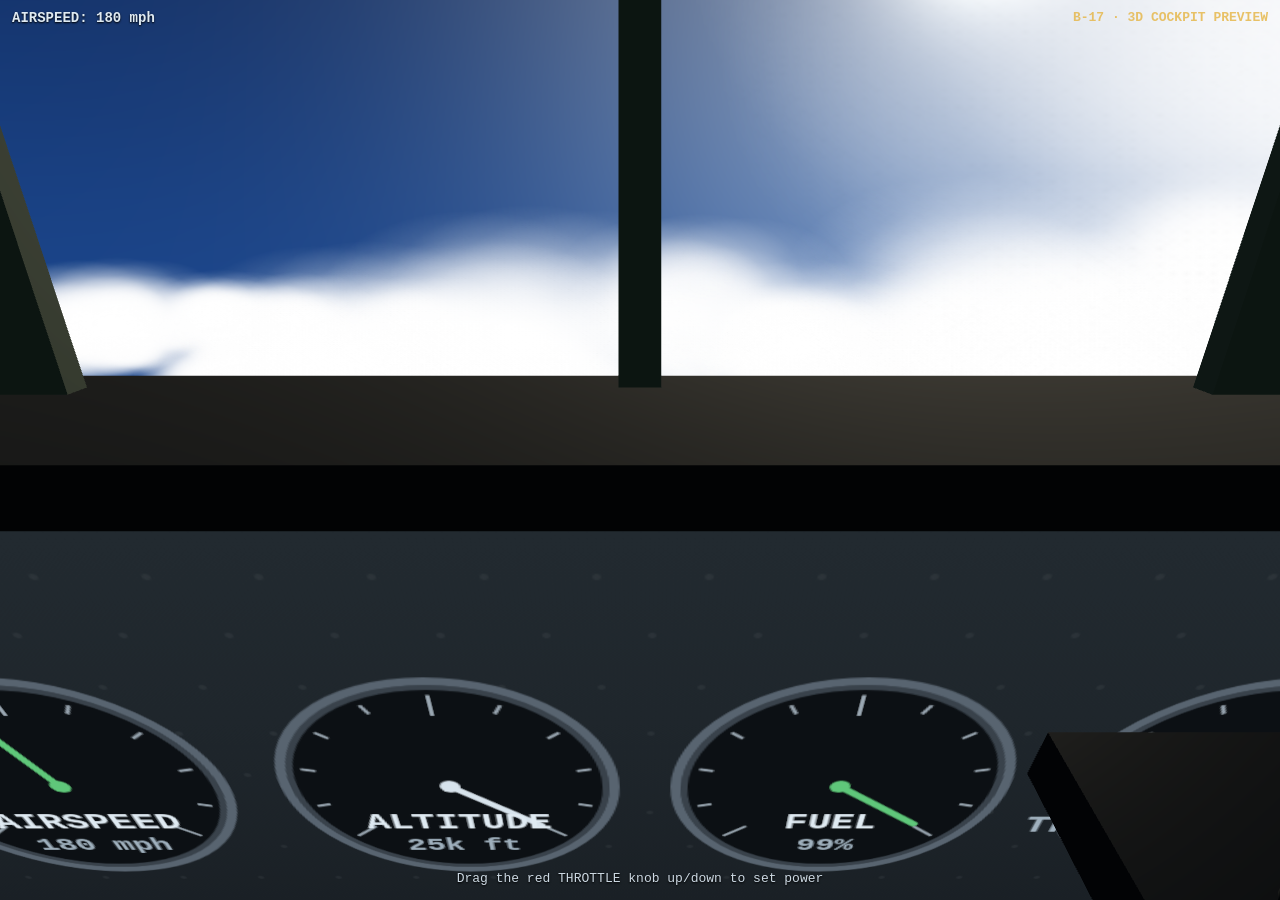
==== 3d.html @ 1aea3a95 "Begin 3D conversion: Three.js engine, atmospheric sky/clouds, 3D cockpit preview First milestone of " ====
<!DOCTYPE html>
<html lang="en">
<head>
  <meta charset="UTF-8" />
  <meta name="viewport" content="width=device-width, initial-scale=1.0, maximum-scale=1.0, user-scalable=no, viewport-fit=cover" />
  <title>B-17 — 3D Cockpit Preview</title>
  <style>
    html, body { margin: 0; height: 100%; overflow: hidden; background: #000; touch-action: none; font-family: "Courier New", monospace; }
    #c { display: block; width: 100vw; height: 100vh; }
    #hud { position: fixed; left: 12px; top: 10px; color: #dfeaf2; text-shadow: 0 1px 2px #000; font-weight: bold; font-size: 14px; }
    #hint { position: fixed; left: 0; right: 0; bottom: 14px; text-align: center; color: #cdd9e3; text-shadow: 0 1px 2px #000; font-size: 13px; }
    #tag { position: fixed; right: 12px; top: 10px; color: #e6b84d; font-weight: bold; font-size: 13px; opacity: .85; }
  </style>
  <script type="importmap">
  { "imports": { "three": "./vendor/three.module.min.js" } }
  </script>
</head>
<body>
  <canvas id="c"></canvas>
  <div id="hud">AIRSPEED: <span id="spd">180 mph</span></div>
  <div id="tag">B-17 · 3D COCKPIT PREVIEW</div>
  <div id="hint">Drag the red THROTTLE knob up/down to set power</div>
  <script type="module" src="./js/g3d/main3d.js"></script>
</body>
</html>
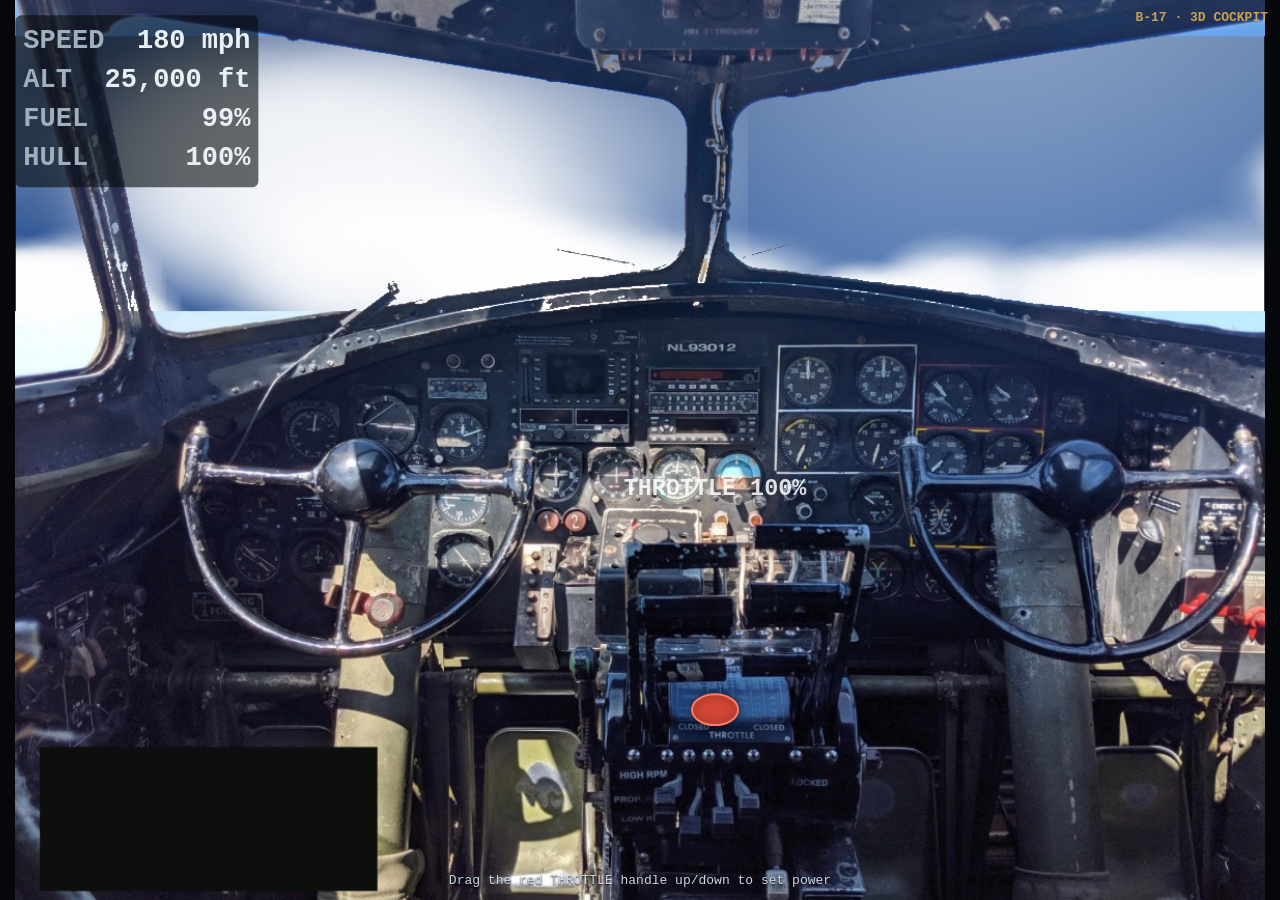
==== commit 06bbe2d6: "Photoreal cockpit: use the real B-17 cockpit photo with a live sky windscreen Replaces the code-draw" ====
--- a/3d.html
+++ b/3d.html
@@ -6,10 +6,10 @@
   <title>B-17 — 3D Cockpit Preview</title>
   <style>
     html, body { margin: 0; height: 100%; overflow: hidden; background: #000; touch-action: none; font-family: "Courier New", monospace; }
-    #c { display: block; width: 100vw; height: 100vh; }
-    #hud { position: fixed; left: 12px; top: 10px; color: #dfeaf2; text-shadow: 0 1px 2px #000; font-weight: bold; font-size: 14px; }
-    #hint { position: fixed; left: 0; right: 0; bottom: 14px; text-align: center; color: #cdd9e3; text-shadow: 0 1px 2px #000; font-size: 13px; }
-    #tag { position: fixed; right: 12px; top: 10px; color: #e6b84d; font-weight: bold; font-size: 13px; opacity: .85; }
+    #c, #o { position: fixed; inset: 0; width: 100vw; height: 100vh; display: block; }
+    #o { z-index: 2; }
+    #tag { position: fixed; right: 12px; top: 10px; z-index: 3; color: #e6b84d; font-weight: bold; font-size: 13px; opacity: .85; }
+    #hint { position: fixed; left: 0; right: 0; bottom: 12px; z-index: 3; text-align: center; color: #cdd9e3; text-shadow: 0 1px 2px #000; font-size: 13px; }
   </style>
   <script type="importmap">
   { "imports": { "three": "./vendor/three.module.min.js" } }
@@ -17,9 +17,10 @@
 </head>
 <body>
   <canvas id="c"></canvas>
-  <div id="hud">AIRSPEED: <span id="spd">180 mph</span></div>
-  <div id="tag">B-17 · 3D COCKPIT PREVIEW</div>
-  <div id="hint">Drag the red THROTTLE knob up/down to set power</div>
+  <canvas id="o"></canvas>
+  <div id="tag">B-17 · 3D COCKPIT</div>
+  <div id="hint">Drag the red THROTTLE handle up/down to set power</div>
+  <span id="spd" style="display:none"></span>
   <script type="module" src="./js/g3d/main3d.js"></script>
 </body>
 </html>
